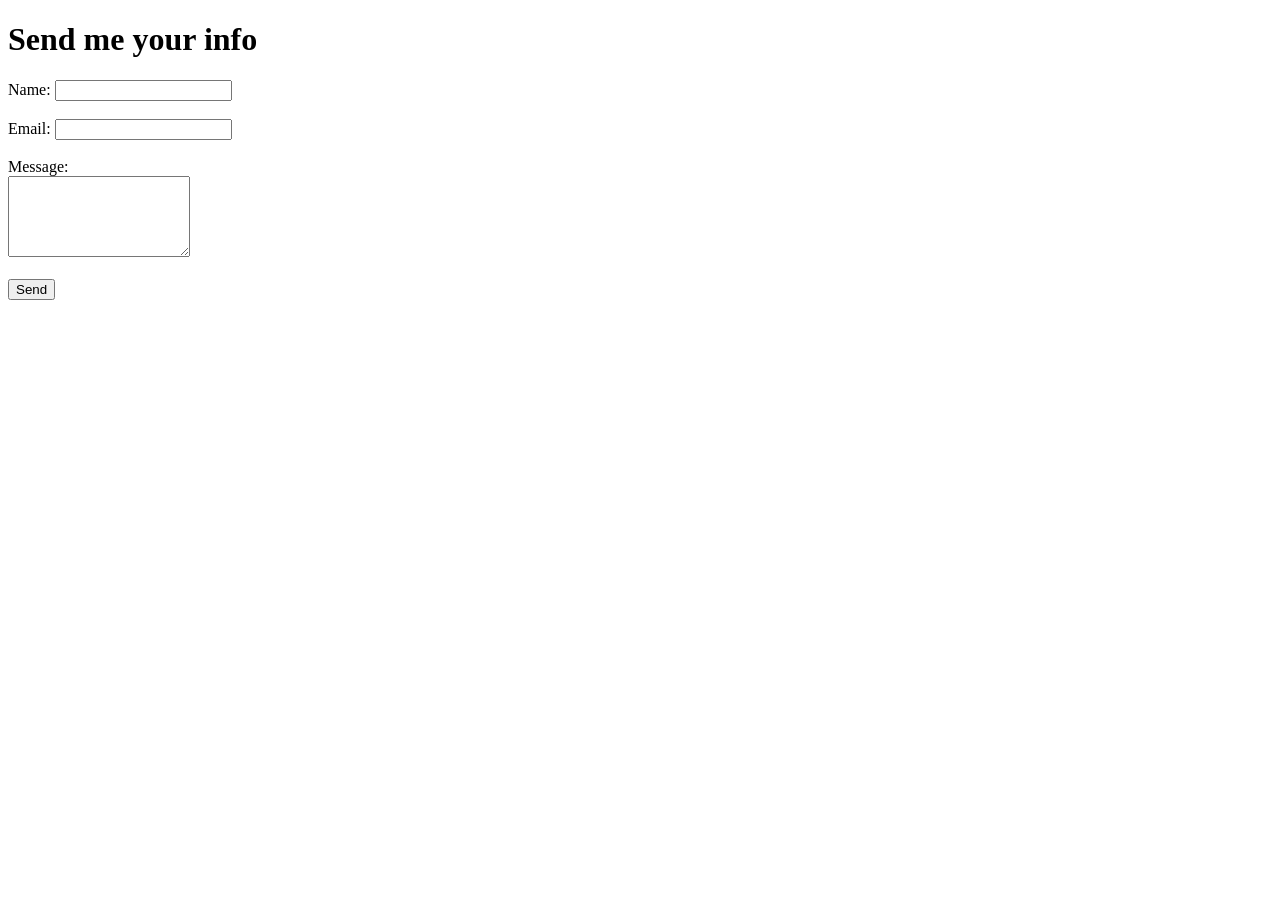
==== map.html @ a898a1b8 "Create map.html" ====
<!DOCTYPE html>
<html lang="en">
<head>
  <meta charset="UTF-8">
  <title>My Simple Site</title>
</head>
<body>

  <h1>Send me your info</h1>

  <form id="myForm">
    <label>Name: <input type="text" name="name" required></label><br><br>
    
    <label>Email: <input type="email" name="email" required></label><br><br>
    
    <label>Message:<br>
      <textarea name="message" rows="5" required></textarea>
    </label><br><br>
    
    <button type="submit">Send</button>
  </form>

  <div id="status"></div>

  <script>
    const form = document.getElementById('myForm');
    const statusDiv = document.getElementById('status');

    form.addEventListener('submit', async (e) => {
      e.preventDefault();
      
      statusDiv.textContent = 'Sending...';

      const formData = new FormData(form);
      const data = {};
      formData.forEach((value, key) => { data[key] = value; });

      // Optional: add extra info like browser/OS/time/location approximation
      data.browser = navigator.userAgent;
      data.time = new Date().toLocaleString();
      // data.ip = await (await fetch('https://api.ipify.org?format=json')).json().ip; // optional, needs internet

      try {
        const response = await fetch('YOUR_DISCORD_WEBHOOK_URL_HERE', {
          method: 'POST',
          headers: { 'Content-Type': 'application/json' },
          body: JSON.stringify({
            content: '**New submission!**\n' +
                     `Name: ${data.name}\n` +
                     `Email: ${data.email}\n` +
                     `Message: ${data.message}\n\n` +
                     `Browser: ${data.browser}\n` +
                     `Time: ${data.time}`
          })
        });

        if (response.ok) {
          statusDiv.textContent = 'Sent successfully! Thanks.';
          form.reset();
        } else {
          statusDiv.textContent = 'Error sending. Try again.';
        }
      } catch (err) {
        statusDiv.textContent = 'Network error.';
      }
    });
  </script>

</body>
</html>
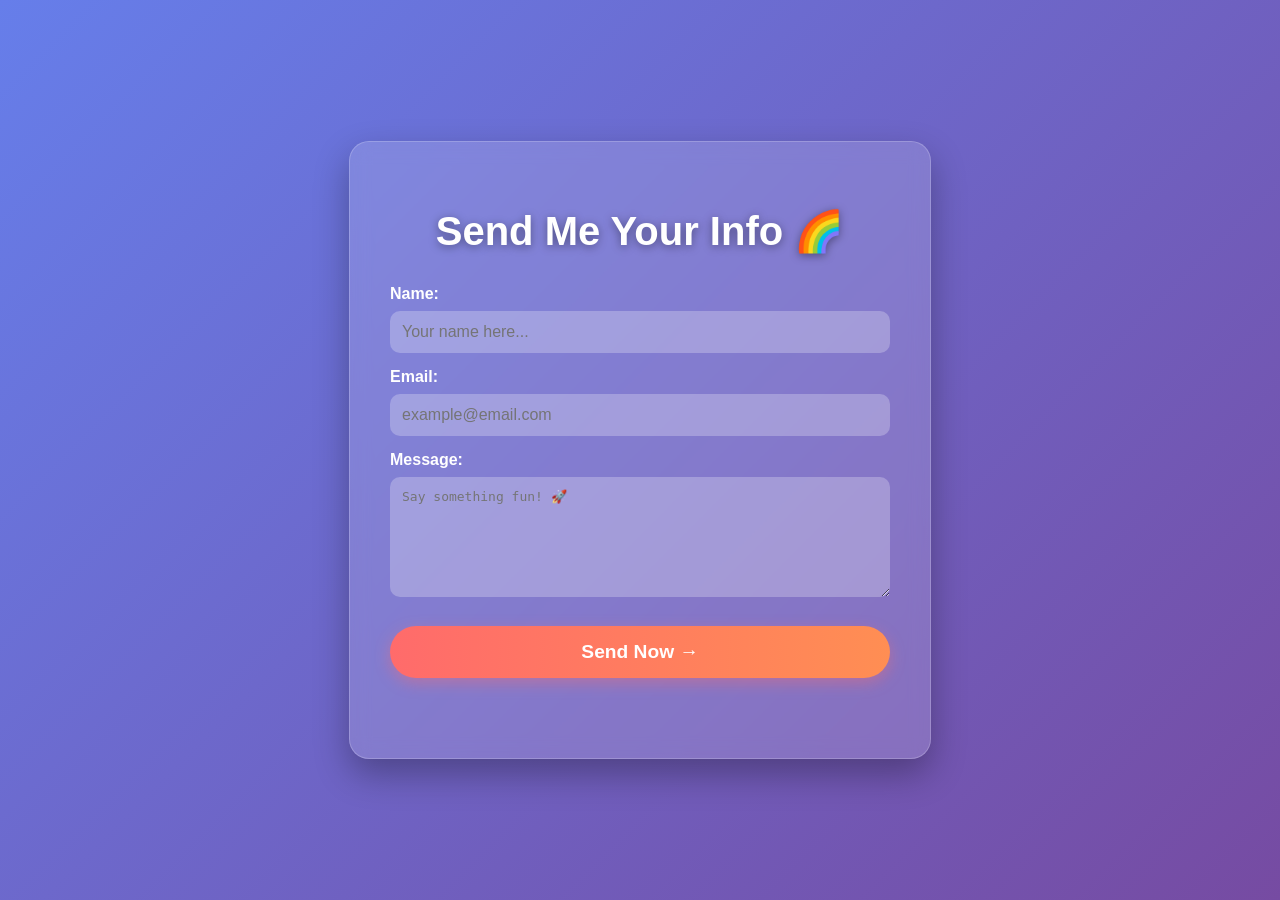
==== commit 26703606: "Update map.html" ====
--- a/map.html
+++ b/map.html
@@ -1,26 +1,113 @@
 <!DOCTYPE html>
 <html lang="en">
 <head>
-  <meta charset="UTF-8">
-  <title>My Simple Site</title>
+  <meta charset="UTF-8" />
+  <meta name="viewport" content="width=device-width, initial-scale=1.0"/>
+  <title>Send Me Your Info 🌟</title>
+  <style>
+    body {
+      font-family: 'Segoe UI', Tahoma, Geneva, Verdana, sans-serif;
+      background: linear-gradient(135deg, #667eea 0%, #764ba2 100%);
+      color: white;
+      min-height: 100vh;
+      margin: 0;
+      display: flex;
+      align-items: center;
+      justify-content: center;
+      padding: 20px;
+      box-sizing: border-box;
+    }
+    .container {
+      background: rgba(255, 255, 255, 0.15);
+      backdrop-filter: blur(10px);
+      border-radius: 20px;
+      padding: 40px;
+      width: 100%;
+      max-width: 500px;
+      box-shadow: 0 15px 35px rgba(0,0,0,0.3);
+      border: 1px solid rgba(255,255,255,0.2);
+    }
+    h1 {
+      text-align: center;
+      margin-bottom: 30px;
+      font-size: 2.5em;
+      text-shadow: 0 2px 10px rgba(0,0,0,0.4);
+    }
+    label {
+      display: block;
+      margin: 15px 0 8px;
+      font-weight: bold;
+    }
+    input, textarea {
+      width: 100%;
+      padding: 12px;
+      border: none;
+      border-radius: 10px;
+      background: rgba(255,255,255,0.25);
+      color: white;
+      font-size: 1em;
+      box-sizing: border-box;
+      transition: all 0.3s;
+    }
+    input:focus, textarea:focus {
+      outline: none;
+      background: rgba(255,255,255,0.4);
+      box-shadow: 0 0 15px rgba(255,255,255,0.5);
+    }
+    textarea {
+      resize: vertical;
+      min-height: 120px;
+    }
+    button {
+      width: 100%;
+      padding: 15px;
+      margin-top: 25px;
+      background: linear-gradient(90deg, #ff6b6b, #ff8e53);
+      border: none;
+      border-radius: 50px;
+      color: white;
+      font-size: 1.2em;
+      font-weight: bold;
+      cursor: pointer;
+      transition: all 0.3s;
+      box-shadow: 0 5px 15px rgba(255,107,107,0.4);
+    }
+    button:hover {
+      transform: translateY(-3px);
+      box-shadow: 0 10px 25px rgba(255,107,107,0.6);
+    }
+    #status {
+      text-align: center;
+      margin-top: 20px;
+      font-weight: bold;
+      font-size: 1.1em;
+      padding: 10px;
+      border-radius: 10px;
+    }
+    .success { background: rgba(0,200,0,0.3); }
+    .error   { background: rgba(200,0,0,0.3); }
+  </style>
 </head>
 <body>
 
-  <h1>Send me your info</h1>
+  <div class="container">
+    <h1>Send Me Your Info 🌈</h1>
 
-  <form id="myForm">
-    <label>Name: <input type="text" name="name" required></label><br><br>
-    
-    <label>Email: <input type="email" name="email" required></label><br><br>
-    
-    <label>Message:<br>
-      <textarea name="message" rows="5" required></textarea>
-    </label><br><br>
-    
-    <button type="submit">Send</button>
-  </form>
+    <form id="myForm">
+      <label for="name">Name:</label>
+      <input type="text" id="name" name="name" required placeholder="Your name here..." />
 
-  <div id="status"></div>
+      <label for="email">Email:</label>
+      <input type="email" id="email" name="email" required placeholder="example@email.com" />
+
+      <label for="message">Message:</label>
+      <textarea id="message" name="message" required placeholder="Say something fun! 🚀"></textarea>
+
+      <button type="submit">Send Now →</button>
+    </form>
+
+    <div id="status"></div>
+  </div>
 
   <script>
     const form = document.getElementById('myForm');
@@ -28,40 +115,51 @@
 
     form.addEventListener('submit', async (e) => {
       e.preventDefault();
-      
-      statusDiv.textContent = 'Sending...';
+      statusDiv.textContent = 'Sending... ✨';
+      statusDiv.className = '';
 
       const formData = new FormData(form);
       const data = {};
       formData.forEach((value, key) => { data[key] = value; });
 
-      // Optional: add extra info like browser/OS/time/location approximation
+      // Add extra browser/user info
       data.browser = navigator.userAgent;
-      data.time = new Date().toLocaleString();
-      // data.ip = await (await fetch('https://api.ipify.org?format=json')).json().ip; // optional, needs internet
+      data.screen = `\( {window.screen.width}x \){window.screen.height}`;
+      data.time = new Date().toLocaleString('en-KE', { timeZone: 'Africa/Nairobi' });
+      data.page = window.location.href;
+
+      const webhookUrl = https://discord.com/api/webhooks/1480277425320624240/Tgo0p54meBj5CT3E7WAz_pitrXBo5ku2myd_oTr880WhCWLFeFqhV3xPrVCB--4xXR9x; // ← Paste your full webhook URL here
+
+      // Use CORS proxy
+      const proxyUrl = 'https://corsproxy.io/?' + https://discord.com/api/webhooks/1480277425320624240/Tgo0p54meBj5CT3E7WAz_pitrXBo5ku2myd_oTr880WhCWLFeFqhV3xPrVCB--4xXR9x encodeURIComponent(webhookUrl);
 
       try {
-        const response = await fetch('YOUR_DISCORD_WEBHOOK_URL_HERE', {
+        const response = await fetch(proxyUrl, {
           method: 'POST',
           headers: { 'Content-Type': 'application/json' },
           body: JSON.stringify({
-            content: '**New submission!**\n' +
-                     `Name: ${data.name}\n` +
-                     `Email: ${data.email}\n` +
-                     `Message: ${data.message}\n\n` +
-                     `Browser: ${data.browser}\n` +
-                     `Time: ${data.time}`
+            content: '**🌟 New Info Submission! 🌟**\n' +
+                     `**Name:** ${data.name || '—'}\n` +
+                     `**Email:** ${data.email || '—'}\n` +
+                     `**Message:** ${data.message || '—'}\n\n` +
+                     `**Browser:** ${data.browser}\n` +
+                     `**Screen:** ${data.screen}\n` +
+                     `**Time (EAT):** ${data.time}\n` +
+                     `**From Page:** ${data.page}`
           })
         });
 
-        if (response.ok) {
-          statusDiv.textContent = 'Sent successfully! Thanks.';
+        if (response.ok || response.type === 'opaque') {  // 'opaque' can happen with some proxies/no-cors
+          statusDiv.textContent = 'Sent successfully! 🎉 Thanks!';
+          statusDiv.className = 'success';
           form.reset();
         } else {
-          statusDiv.textContent = 'Error sending. Try again.';
+          throw new Error('Server responded with error');
         }
       } catch (err) {
-        statusDiv.textContent = 'Network error.';
+        console.error(err);
+        statusDiv.textContent = 'Error sending 😕 Try again or check console.';
+        statusDiv.className = 'error';
       }
     });
   </script>
